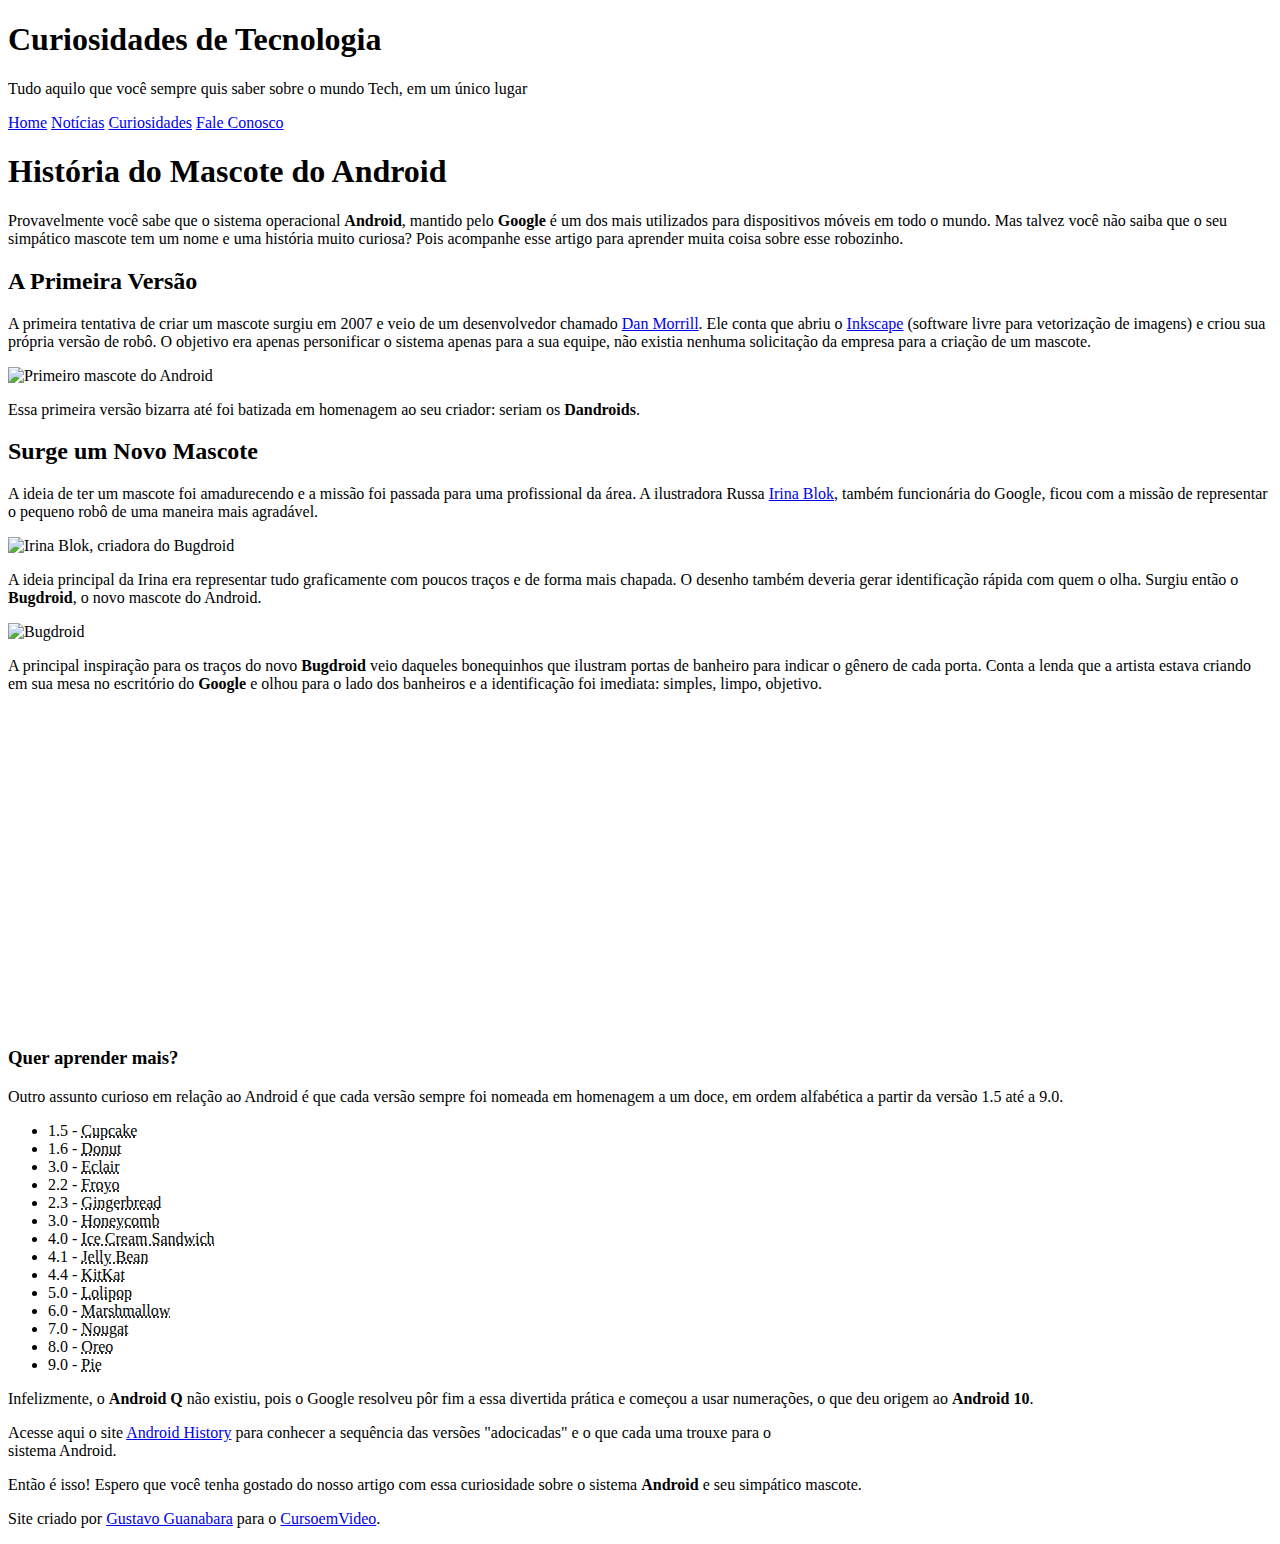
==== index.html @ cab09c56 "Create index.html" ====
<!DOCTYPE html>
<html lang="pt-br">
<head>
    <meta charset="UTF-8">
    <meta http-equiv="X-UA-Compatible" content="IE=edge">
    <meta name="viewport" content="width=device-width, initial-scale=1.0">
    <title>Como surgiu o mascote do Android</title>
    <link rel="shortcut icon" href="imagens/favicon.ico" type="image/x-icon">
    <link rel="stylesheet" href="style.css">
</head>
<body>
    <header>
        <h1>Curiosidades de Tecnologia</h1>
            <p>Tudo aquilo que você sempre quis saber sobre o mundo Tech, em um único lugar
            </p>
    </header>
    <nav>
        <a href="#">Home</a>
        <a href="#">Notícias</a>
        <a href="#">Curiosidades</a>
        <a href="#">Fale Conosco</a>
    </nav>
    <main>
        <h1>História do Mascote do Android</h1>
            <article>
                <p>
                    Provavelmente você sabe que o sistema operacional <strong>Android</strong>, mantido pelo <strong>Google</strong> é um dos mais utilizados para dispositivos móveis em todo o mundo. Mas talvez você não saiba que o seu simpático mascote tem um nome e uma história muito curiosa? Pois acompanhe esse artigo para aprender muita coisa sobre esse robozinho.
                </p>

        <h2>A Primeira Versão</h2>
                <p>
                    A primeira tentativa de criar um mascote surgiu em 2007 e veio de um desenvolvedor chamado <a href="https://androidcommunity.com/dan-morrill-shows-us-the-android-mascot-that-almost-was-20130103/" target="_blank" class="externo">Dan Morrill</a>. Ele conta que abriu o <a href="https://inkscape.org/pt-br/" target="_blank" class="externo">Inkscape</a> (software livre para vetorização de imagens) e criou sua própria versão de robô. O objetivo era apenas personificar o sistema apenas para a sua equipe, não existia nenhuma solicitação da empresa para a criação de um mascote.
                </p>
                    
                <picture>
                    <source media="(max-width: 840px)" srcset="imagens/dan-droids-pq.png">
                    <img src="imagens/dan-droids.png" alt="Primeiro mascote do Android">
                </picture>
 
                <p>
                    Essa primeira versão bizarra até foi batizada em homenagem ao seu criador: seriam os <strong>Dandroids</strong>.
                </p>
                
        <h2>Surge um Novo Mascote</h2>
                <p>
                    A ideia de ter um mascote foi amadurecendo e a missão foi passada para uma profissional da área. A ilustradora Russa <a href="https://www.irinablok.com/android" target="_blank" class="externo">Irina Blok</a>, também funcionária do Google, ficou com a missão de representar o pequeno robô de uma maneira mais agradável.
                </p>
                    
                <picture>
                    <source media="(max-width: 840px)" srcset="imagens/irina-blok-pq.jpg">
                    <img src="imagens/irina-blok.jpg" alt="Irina Blok, criadora do Bugdroid">
                </picture>
                        
                 <p>
                    A ideia principal da Irina era representar tudo graficamente com poucos traços e de forma mais chapada. O desenho também deveria gerar identificação rápida com quem o olha. Surgiu então o <strong>Bugdroid</strong>, o novo mascote do Android.
                </p>

                <img src="imagens/bugdroid.png" class="pequena" alt="Bugdroid">
                    
                <p>
                    A principal inspiração para os traços do novo <strong>Bugdroid</strong> veio daqueles bonequinhos que ilustram portas de banheiro para indicar o gênero de cada porta. Conta a lenda que a artista estava criando em sua mesa no escritório do <strong>Google</strong> e olhou para o lado dos banheiros e a identificação foi imediata: simples, limpo, objetivo.
                </p>

                <div class="video">
                    <iframe width="560" height="315" src="https://www.youtube.com/embed/l2UDgpLz20M" title="YouTube video player" frameborder="0" allow="accelerometer; autoplay; clipboard-write; encrypted-media; gyroscope; picture-in-picture; web-share" allowfullscreen></iframe>
                </div>
            
    <aside>
        <h3>Quer aprender mais?</h3>
            <p>
                Outro assunto curioso em relação ao Android é que cada versão sempre foi nomeada em homenagem a um doce, em ordem alfabética a partir da versão 1.5 até a 9.0.
            </p>
                <ul>
                    <li>
                    1.5 - <abbr title="Bolo de Copo">Cupcake</abbr>
                    </li>

                    <li>
                    1.6 - <abbr title="Rosquinha">Donut</abbr>
                    </li>

                    <li>
                    3.0 - <abbr title="Bomba">Eclair</abbr>
                    </li>

                    <li>
                    2.2 - <abbr title="Iogurte Congelado">Froyo</abbr>
                    </li>

                    <li>
                    2.3 - <abbr title="Biscoito de Gengibre">Gingerbread</abbr>
                    </li>

                    <li>
                    3.0 - <abbr title="Favo de Mel">Honeycomb</abbr>
                    </li>

                    <li>
                    4.0 - <abbr title="Sanduíche de Sorvete">Ice Cream Sandwich</abbr>
                    </li>

                    <li>
                    4.1 - <abbr title="Jujuba">Jelly Bean</abbr>
                    </li>

                    <li>
                    4.4 - <abbr title="Kitkat">KitKat</abbr>
                    </li>

                    <li>
                    5.0 - <abbr title="Pirulito">Lolipop</abbr>
                    </li>

                    <li>
                    6.0 - <abbr title="Marshmallow">Marshmallow</abbr>
                    </li>

                    <li>
                    7.0 - <abbr title="Torrone">Nougat</abbr>
                    </li>

                    <li>
                    8.0 - <abbr title="Oreo">Oreo</abbr>
                    </li>

                    <li>
                    9.0 - <abbr title="Torta">Pie</abbr>
                    </li>
                </ul>
            <p>
                Infelizmente, o <strong>Android Q</strong> não existiu, pois o Google resolveu pôr fim a essa divertida prática e começou a usar numerações, o que deu origem ao <strong>Android 10</strong>.
            </p>

            <p>
                Acesse aqui o site <a href="https://www.android.com/intl/en_uk/history/#/donut" target="_blank" class="externo">Android History</a> para conhecer a sequência das versões "adocicadas" e o que cada uma trouxe para o<br>sistema Android.
            </p>
    </aside>
            
            <p>
                Então é isso! Espero que você tenha gostado do nosso artigo com essa curiosidade sobre o sistema <strong>Android</strong> e seu simpático mascote.
            </p>
    </main>
    <footer>
        <p>
            Site criado por <a href="https://gustavoguanabara.github.io/" target="_blank">Gustavo Guanabara</a> para o <a href="https://www.youtube.com/@CursoemVideo" target="_blank">CursoemVideo</a>.
        </p>
    </footer>
</body>
</html>
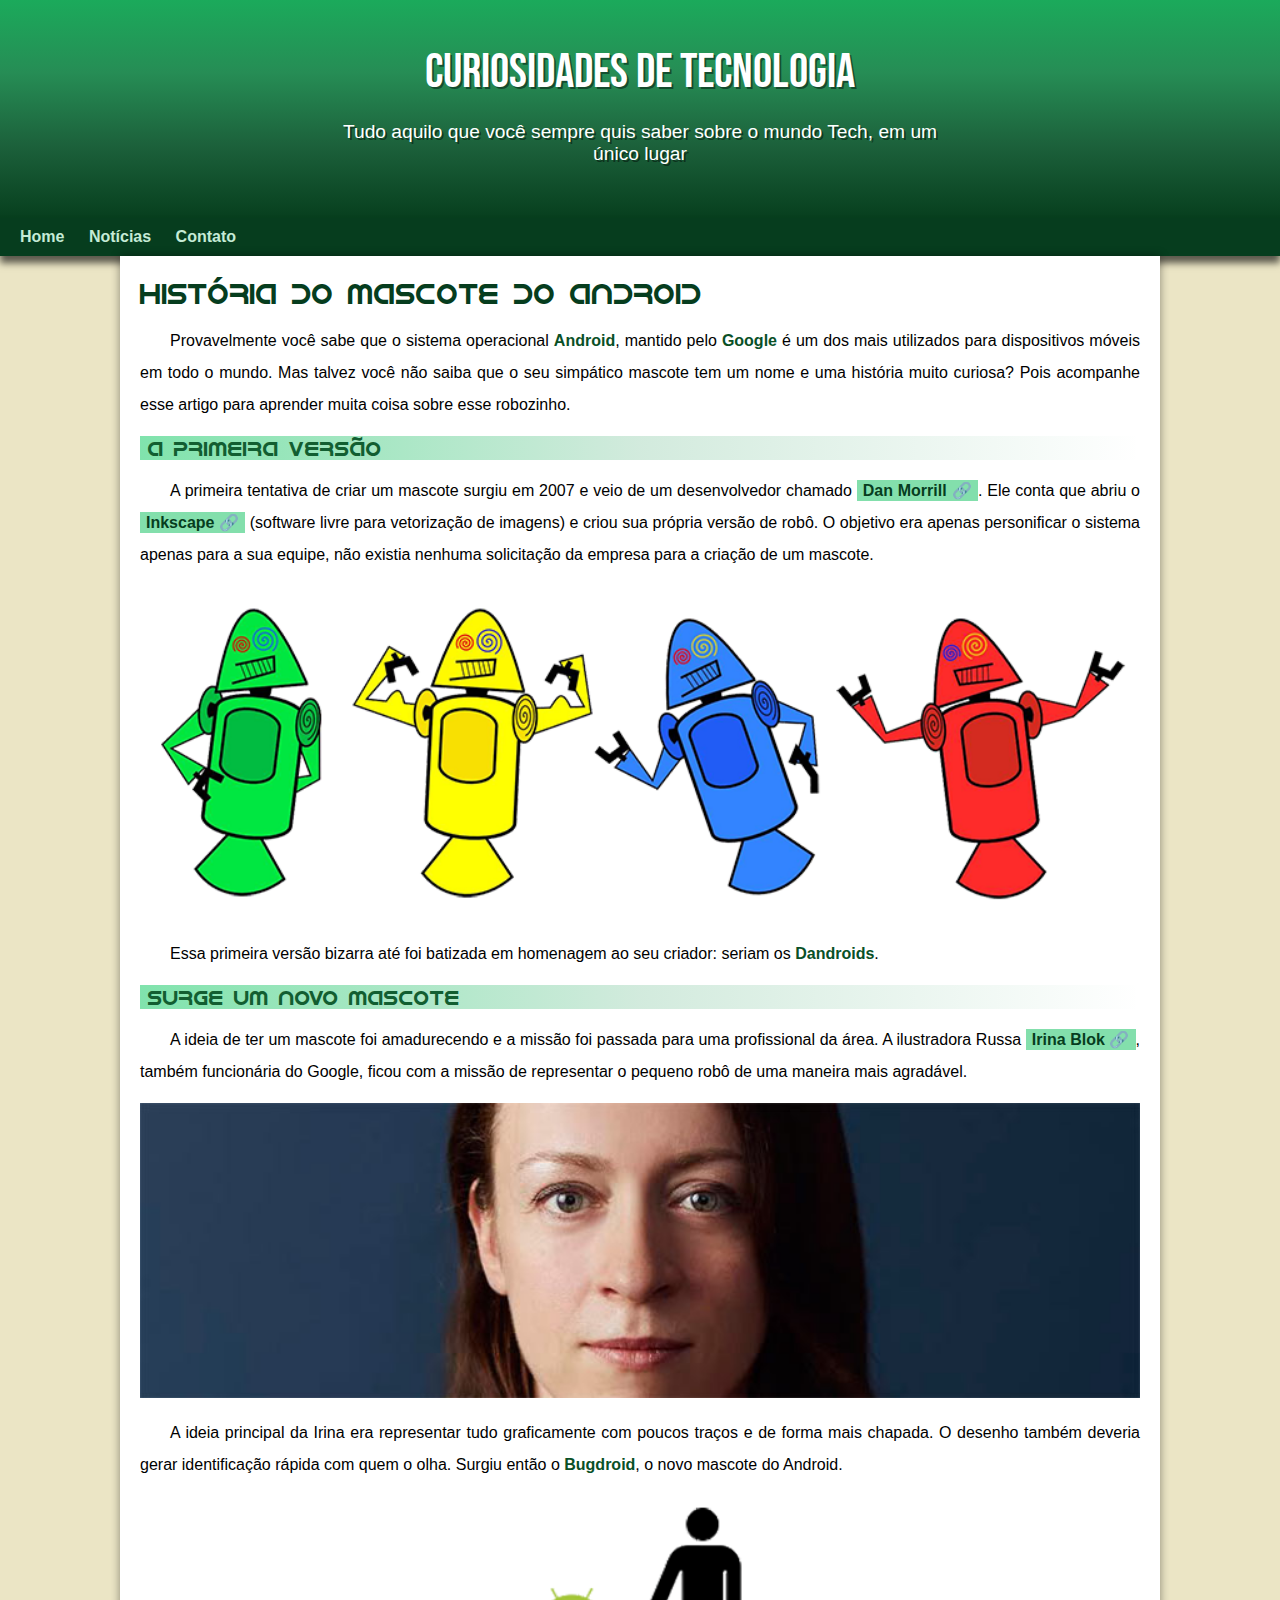
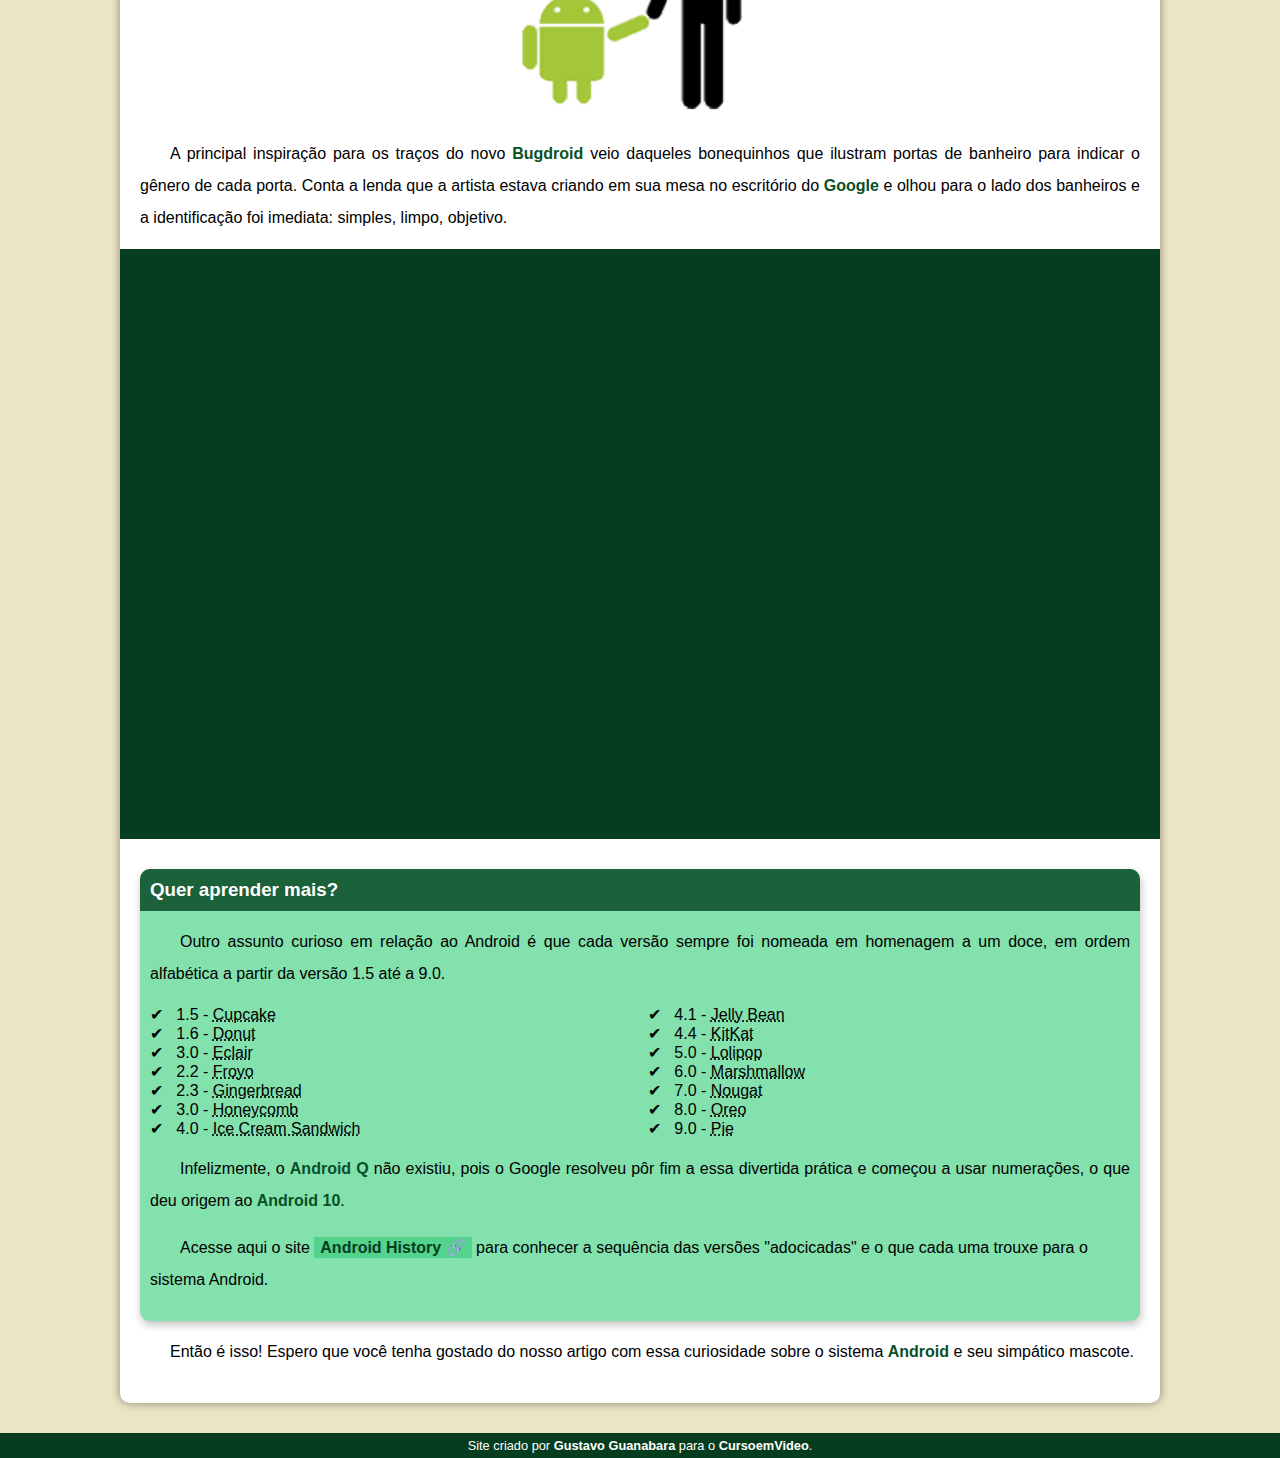
==== commit cb9510cc: "mudança nos links" ====
--- a/index.html
+++ b/index.html
@@ -17,8 +17,7 @@
     <nav>
         <a href="#">Home</a>
         <a href="#">Notícias</a>
-        <a href="#">Curiosidades</a>
-        <a href="#">Fale Conosco</a>
+        <a href="#">Contato</a>
     </nav>
     <main>
         <h1>História do Mascote do Android</h1>
--- a/style.css
+++ b/style.css
@@ -0,0 +1,250 @@
+@charset "UTF-8";
+
+@import url('https://fonts.googleapis.com/css2?family=Bebas+Neue&display=swap');
+
+@font-face {
+    font-family: 'Android';
+    src: url(fontes/idroid.otf) format('opentype');
+    font-weight: normal;
+}
+
+
+/* cores da paleta (do claro > escuro)
+#C5EBD6 #83E1AD #3DDC84 #2FA866 #063D1E
+*/
+
+/*root é uma variável onde a configuração dela serve pro documento inteiro*/
+
+/* O * seleciona todos os elementos do HTML */
+
+
+
+:root {
+        --cor0: #EBE5C5;
+        --cor1: #C5EBD6;
+        --cor2: #83E1AD;
+        --cor3: #3DDC84;
+        --cor4: #2FA866;
+        --cor5: #063D1E;
+
+        --fonte-padrao: Arial, Verdana, Helvetica, sans-serif;
+        --fonte-destaque: 'Bebas Neue', cursive;
+        --fonte-android: 'Android', cursive;
+}
+
+
+* {
+    margin: 0px;
+    padding: 0px;
+
+}
+
+
+
+
+body {
+    background-color: var(--cor0);
+    font-family: var(--fonte-padrao);
+}
+
+
+
+
+header { /* fundo */
+    background-image: linear-gradient(to bottom, #1baa5b, #268d55, #1c613b, #073f1e);
+    min-height: 130px;
+    text-align: center;
+    padding: 44px;
+}
+
+header > h1 { /* título principal */
+    color: white;
+    font-size: 3em;
+    font-weight: normal;
+    font-family: var(--fonte-destaque);
+    margin-bottom: 20px;
+    text-shadow: 2px 2px 0px rgba(0, 0, 0, 0.459);
+}
+
+header > p { /* parágrafo de dentro do h1 */
+    color: white;
+    font-size: 1.2em;
+    font-family: var(--fonte-padrao);
+    max-width: 600px;
+    margin: auto;
+    padding-right: 10px;
+    padding-left: 10px;
+    text-shadow: 2px 2px 0px rgba(0, 0, 0, 0.459);
+}
+
+
+
+
+nav {
+    background-color: var(--cor5);
+    padding: 10px;
+    box-shadow: 0px 7px 7px rgba(0, 0, 0, 0.616);
+}
+
+nav > a { /* links */
+    color: var(--cor1);
+    padding: 10px;
+    text-decoration: none;
+    font-weight: bold;
+}
+
+nav > a:hover {
+    text-decoration: underline;
+    background-color: var(--cor3);
+    color: var(--cor5);
+    border-radius: 8px;
+    padding: 10px;
+    transition-duration: 0.5s; /* animação ao passar o mouse */
+}
+
+
+
+
+main {
+    background-color: white;
+    min-width: 300px;
+    max-width: 1000px;
+    margin: auto; /* alinhar conteúdo no meio da tela */
+    margin-bottom: 30px;
+    padding: 20px; /* gera um pequeno afastamento das margens*/
+    box-shadow: 0px 0px 10px rgba(0, 0, 0, 0.418);
+    border-bottom-right-radius: 10px;
+    border-bottom-left-radius: 10px;
+}
+
+main h1 {
+    color: var(--cor5);
+    font-size: 1.8em;
+    font-family: var(--fonte-android);
+    font-weight: 300;
+}
+
+main h2 {
+    background-image: linear-gradient(to right, #4ed88cb7, #4faf7a41, #95e4b900);
+    font-family: var(--fonte-android);
+    font-size: 1.3em;
+    font-weight: normal;
+    color: #125e31;
+    text-indent: 8px;
+}
+
+main p {
+    margin: 15px 0px; 
+    text-align: justify;
+    text-indent: 30px;
+    font-size: 1em;
+    line-height: 2em; /* espaçamento entre linhas */
+}
+
+main strong {
+    color: #095027;
+    font-weight: bold;
+}
+
+main a {
+    text-decoration: none;
+    font-weight: bold;
+    color: #063D1E;
+    background-color: #35ca789c;
+    padding: 2px 6px;
+}
+
+main a:hover {
+    text-decoration: underline;
+    color: #27a35fc7;
+}
+
+main img {
+    width: 100%;
+}
+
+main img.pequena {
+    /* uma imagem por padrão não é um bloco, então tem 
+    que usar o display: block para transformá-la em um e conseguir centralizá-la */
+    
+    max-width: 350px;
+    display: block; 
+    margin: auto;
+}
+
+
+
+
+aside {
+    background-color: var(--cor2);
+    padding: 10px;
+    border-radius: 10px;
+    box-shadow: 1px 4px 9px rgba(0, 0, 0, 0.247);
+}
+
+aside > h3 {
+    background-color: #094b26da;
+    color: white;
+    padding: 10px;
+    margin: -10px -10px 0px -10px; /* margem negativa em cima na esquerda e direita */
+    border-radius: 10px 10px 0px 0px;
+}
+
+aside > ul { 
+    list-style-type: '\2714\00A0\00A0'; /* colocando espaços sem quebra pro elemento não ficar tão colado no marcador */
+
+    list-style-position: inside; /* para configurar o marcador para dentro*/
+    columns: 2; /*dividir a lista em colunas*/
+   
+
+}
+
+
+
+
+a.externo::after { 
+    content: '\00A0\1F517'; /* tudo que for link externo, depois dele vai ter o emoji de link */
+}
+
+
+
+
+div.video {
+    background-color: #063D1E;
+    margin: 0px -20px 30px -20px;
+    padding: 20px;
+    padding-bottom: 57%;
+    position: relative;
+}
+
+div.video > iframe {
+    position: absolute;
+    top: 5%;
+    left: 5%;
+    width: 90%;
+    height: 90%;
+}
+
+
+
+
+footer {
+    background-color: var(--cor5);
+    color: white;
+    text-align: center;
+    font-size: 0.8em;
+    padding: 5px;
+
+}
+
+footer a {
+    color: white;
+    text-decoration: none;
+    font-weight: bolder;
+}
+
+footer a:hover {
+    text-decoration: underline;
+    color: var(--cor2);
+}
+
